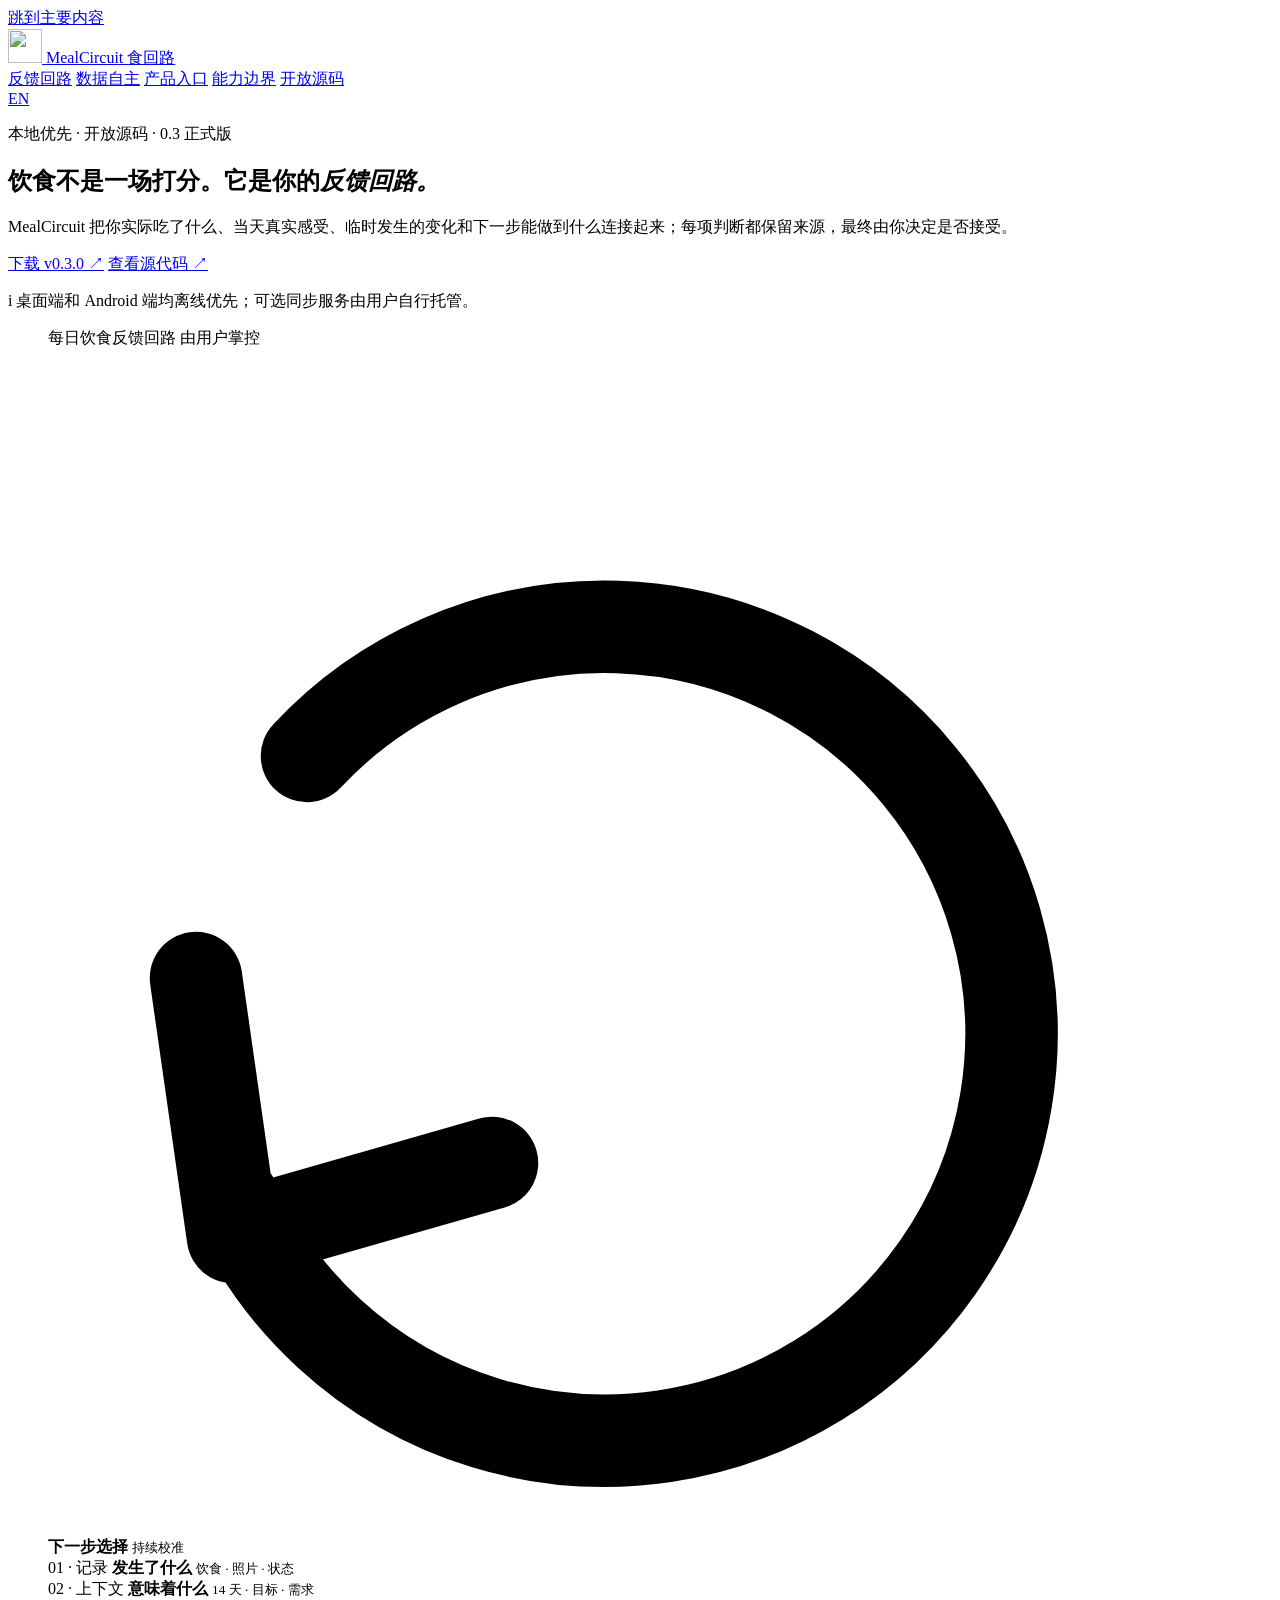
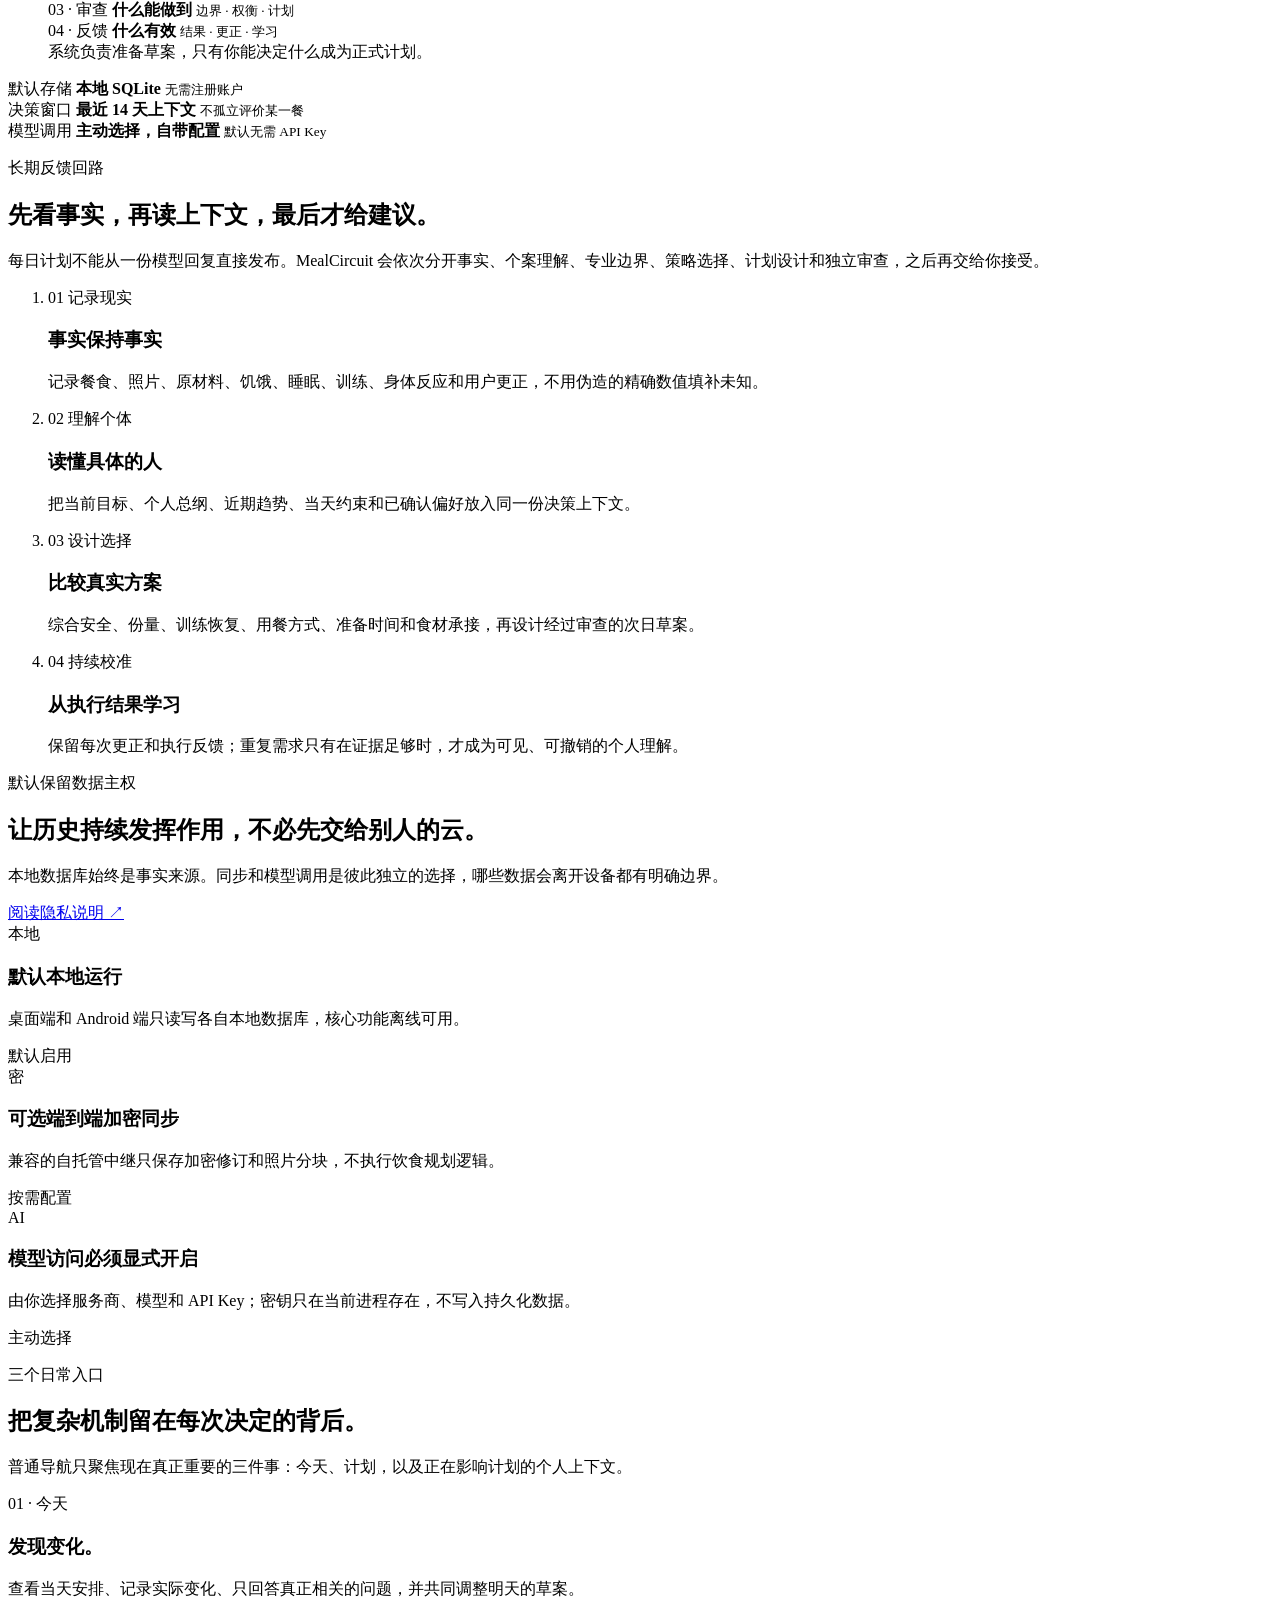
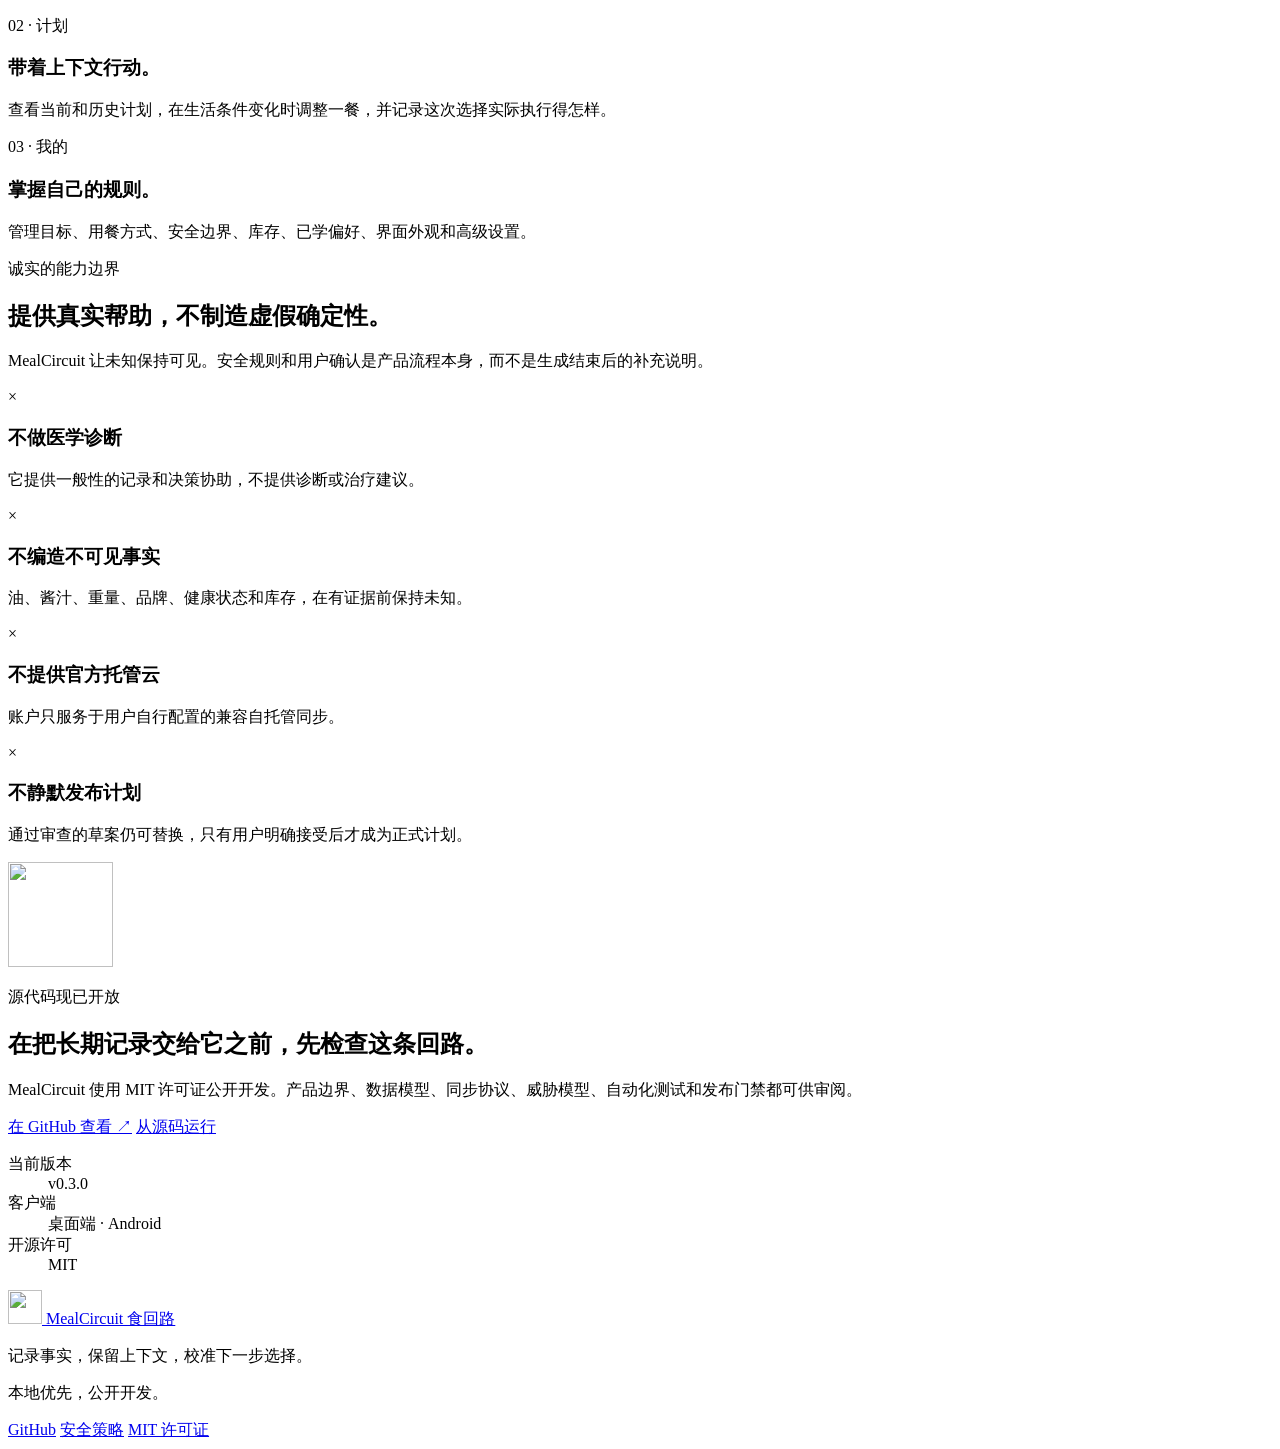
==== site/zh/index.html @ c9eca551 "feat(site): add Cloudflare Pages product site" ====
<!doctype html>
<html lang="zh-CN">
  <head>
    <meta charset="utf-8">
    <meta name="viewport" content="width=device-width, initial-scale=1">
    <meta name="theme-color" content="#173d35">
    <meta name="color-scheme" content="light">
    <meta name="description" content="MealCircuit 食回路是一款本地优先的开源长期饮食反馈工作台，把饮食记录、当天状态和真实执行反馈连接成更安全的下一步选择。">
    <meta name="robots" content="index, follow">
    <meta property="og:type" content="website">
    <meta property="og:site_name" content="MealCircuit 食回路">
    <meta property="og:title" content="MealCircuit 食回路 — 从真实生活中学习的饮食决策">
    <meta property="og:description" content="记录事实、保留上下文、校准下一餐，同时始终掌握自己的数据和最终决定。">
    <meta name="twitter:card" content="summary">
    <meta name="twitter:title" content="MealCircuit 食回路 — 从真实生活中学习的饮食决策">
    <meta name="twitter:description" content="本地优先的长期饮食反馈工作台。">
    <link rel="alternate" hreflang="en" href="/">
    <link rel="alternate" hreflang="zh-CN" href="/zh/">
    <link rel="alternate" hreflang="x-default" href="/">
    <link rel="icon" type="image/svg+xml" href="/favicon.svg">
    <link rel="manifest" href="/site.webmanifest">
    <link rel="stylesheet" href="/assets/site.css">
    <title>MealCircuit 食回路 — 从真实生活中学习的饮食决策</title>
  </head>
  <body>
    <a class="skip-link" href="#main">跳到主要内容</a>

    <header class="site-header">
      <div class="page-shell header-inner">
        <a class="wordmark" href="/zh/" aria-label="MealCircuit 食回路首页">
          <img class="brand-mark" src="/favicon.svg" alt="" width="34" height="34">
          <span>MealCircuit 食回路</span>
        </a>
        <nav class="primary-nav" aria-label="主导航">
          <a href="#loop">反馈回路</a>
          <a href="#privacy">数据自主</a>
          <a href="#product">产品入口</a>
          <a href="#boundaries">能力边界</a>
          <a href="#source">开放源码</a>
        </nav>
        <a class="language-link" href="/" lang="en" hreflang="en">EN</a>
      </div>
    </header>

    <main id="main">
      <section class="page-shell hero" aria-labelledby="hero-title">
        <div class="hero-copy">
          <p class="eyebrow">本地优先 · 开放源码 · 0.3 正式版</p>
          <h1 id="hero-title">饮食不是一场打分。<strong>它是你的<em>反馈回路。</em></strong></h1>
          <p class="hero-body">MealCircuit 把你实际吃了什么、当天真实感受、临时发生的变化和下一步能做到什么连接起来；每项判断都保留来源，最终由你决定是否接受。</p>
          <div class="hero-actions">
            <a class="button button--primary" href="https://github.com/QianQIUlp/meal-circuit/releases/tag/v0.3.0" target="_blank" rel="noreferrer">下载 v0.3.0 <span aria-hidden="true">↗</span></a>
            <a class="button button--secondary" href="https://github.com/QianQIUlp/meal-circuit" target="_blank" rel="noreferrer">查看源代码 <span aria-hidden="true">↗</span></a>
          </div>
          <p class="release-note"><span aria-hidden="true">i</span> 桌面端和 Android 端均离线优先；可选同步服务由用户自行托管。</p>
        </div>

        <figure class="circuit-board" aria-label="饮食记录、个人上下文、审查后的计划和真实执行结果构成反馈回路">
          <div class="circuit-board__topbar">
            <span>每日饮食反馈回路</span>
            <span class="circuit-board__status">由用户掌控</span>
          </div>
          <div class="circuit-board__body">
            <div class="loop-ring" aria-hidden="true"></div>
            <div class="loop-core" aria-hidden="true">
              <svg viewBox="0 0 32 32"><path d="M7 11a11 11 0 1 1-2 12M4 17l1 7 7-2" fill="none" stroke="currentColor" stroke-width="2.5" stroke-linecap="round" stroke-linejoin="round"/></svg>
              <strong>下一步选择</strong>
              <small>持续校准</small>
            </div>
            <article class="signal signal--capture">
              <span>01 · 记录</span>
              <strong>发生了什么</strong>
              <small>饮食 · 照片 · 状态</small>
            </article>
            <article class="signal signal--understand">
              <span>02 · 上下文</span>
              <strong>意味着什么</strong>
              <small>14 天 · 目标 · 需求</small>
            </article>
            <article class="signal signal--plan">
              <span>03 · 审查</span>
              <strong>什么能做到</strong>
              <small>边界 · 权衡 · 计划</small>
            </article>
            <article class="signal signal--learn">
              <span>04 · 反馈</span>
              <strong>什么有效</strong>
              <small>结果 · 更正 · 学习</small>
            </article>
          </div>
          <figcaption>系统负责准备草案，只有你能决定什么成为正式计划。</figcaption>
        </figure>
      </section>

      <section class="fact-strip" aria-label="产品关键信息">
        <div class="page-shell fact-strip__inner">
          <div class="fact">
            <span>默认存储</span>
            <strong>本地 SQLite</strong>
            <small>无需注册账户</small>
          </div>
          <div class="fact">
            <span>决策窗口</span>
            <strong>最近 14 天上下文</strong>
            <small>不孤立评价某一餐</small>
          </div>
          <div class="fact">
            <span>模型调用</span>
            <strong>主动选择，自带配置</strong>
            <small>默认无需 API Key</small>
          </div>
        </div>
      </section>

      <section class="page-shell section" id="loop" aria-labelledby="loop-title">
        <div class="section-heading section-heading--split">
          <div>
            <p class="eyebrow">长期反馈回路</p>
            <h2 id="loop-title">先看事实，再读上下文，最后才给建议。</h2>
          </div>
          <div class="section-heading__aside">
            <p>每日计划不能从一份模型回复直接发布。MealCircuit 会依次分开事实、个案理解、专业边界、策略选择、计划设计和独立审查，之后再交给你接受。</p>
          </div>
        </div>
        <ol class="steps">
          <li class="step">
            <span class="step__index" aria-hidden="true">01</span>
            <span class="step__label">记录现实</span>
            <h3>事实保持事实</h3>
            <p>记录餐食、照片、原材料、饥饿、睡眠、训练、身体反应和用户更正，不用伪造的精确数值填补未知。</p>
          </li>
          <li class="step">
            <span class="step__index" aria-hidden="true">02</span>
            <span class="step__label">理解个体</span>
            <h3>读懂具体的人</h3>
            <p>把当前目标、个人总纲、近期趋势、当天约束和已确认偏好放入同一份决策上下文。</p>
          </li>
          <li class="step">
            <span class="step__index" aria-hidden="true">03</span>
            <span class="step__label">设计选择</span>
            <h3>比较真实方案</h3>
            <p>综合安全、份量、训练恢复、用餐方式、准备时间和食材承接，再设计经过审查的次日草案。</p>
          </li>
          <li class="step">
            <span class="step__index" aria-hidden="true">04</span>
            <span class="step__label">持续校准</span>
            <h3>从执行结果学习</h3>
            <p>保留每次更正和执行反馈；重复需求只有在证据足够时，才成为可见、可撤销的个人理解。</p>
          </li>
        </ol>
      </section>

      <section class="section section--privacy" id="privacy" aria-labelledby="privacy-title">
        <div class="page-shell privacy-layout">
          <div class="privacy-copy">
            <p class="eyebrow eyebrow--light">默认保留数据主权</p>
            <h2 id="privacy-title">让历史持续发挥作用，不必先交给别人的云。</h2>
            <p>本地数据库始终是事实来源。同步和模型调用是彼此独立的选择，哪些数据会离开设备都有明确边界。</p>
            <a href="https://github.com/QianQIUlp/meal-circuit/blob/main/PRIVACY.md" target="_blank" rel="noreferrer">阅读隐私说明 <span aria-hidden="true">↗</span></a>
          </div>
          <div class="privacy-board">
            <article class="privacy-card">
              <span class="privacy-card__icon" aria-hidden="true">本地</span>
              <div>
                <h3>默认本地运行</h3>
                <p>桌面端和 Android 端只读写各自本地数据库，核心功能离线可用。</p>
              </div>
              <span class="privacy-card__status">默认启用</span>
            </article>
            <article class="privacy-card">
              <span class="privacy-card__icon" aria-hidden="true">密</span>
              <div>
                <h3>可选端到端加密同步</h3>
                <p>兼容的自托管中继只保存加密修订和照片分块，不执行饮食规划逻辑。</p>
              </div>
              <span class="privacy-card__status">按需配置</span>
            </article>
            <article class="privacy-card">
              <span class="privacy-card__icon" aria-hidden="true">AI</span>
              <div>
                <h3>模型访问必须显式开启</h3>
                <p>由你选择服务商、模型和 API Key；密钥只在当前进程存在，不写入持久化数据。</p>
              </div>
              <span class="privacy-card__status">主动选择</span>
            </article>
          </div>
        </div>
      </section>

      <section class="page-shell section" id="product" aria-labelledby="product-title">
        <div class="section-heading">
          <p class="eyebrow">三个日常入口</p>
          <h2 id="product-title">把复杂机制留在每次决定的背后。</h2>
          <p>普通导航只聚焦现在真正重要的三件事：今天、计划，以及正在影响计划的个人上下文。</p>
        </div>
        <div class="surface-grid">
          <article class="surface-card">
            <span class="surface-card__number">01 · 今天</span>
            <h3>发现变化。</h3>
            <p>查看当天安排、记录实际变化、只回答真正相关的问题，并共同调整明天的草案。</p>
          </article>
          <article class="surface-card">
            <span class="surface-card__number">02 · 计划</span>
            <h3>带着上下文行动。</h3>
            <p>查看当前和历史计划，在生活条件变化时调整一餐，并记录这次选择实际执行得怎样。</p>
          </article>
          <article class="surface-card">
            <span class="surface-card__number">03 · 我的</span>
            <h3>掌握自己的规则。</h3>
            <p>管理目标、用餐方式、安全边界、库存、已学偏好、界面外观和高级设置。</p>
          </article>
        </div>
      </section>

      <section class="page-shell section" id="boundaries" aria-labelledby="boundaries-title">
        <div class="section-heading section-heading--split">
          <div>
            <p class="eyebrow">诚实的能力边界</p>
            <h2 id="boundaries-title">提供真实帮助，不制造虚假确定性。</h2>
          </div>
          <div class="section-heading__aside">
            <p>MealCircuit 让未知保持可见。安全规则和用户确认是产品流程本身，而不是生成结束后的补充说明。</p>
          </div>
        </div>
        <div class="boundary-grid">
          <article class="boundary-card">
            <span aria-hidden="true">×</span>
            <h3>不做医学诊断</h3>
            <p>它提供一般性的记录和决策协助，不提供诊断或治疗建议。</p>
          </article>
          <article class="boundary-card">
            <span aria-hidden="true">×</span>
            <h3>不编造不可见事实</h3>
            <p>油、酱汁、重量、品牌、健康状态和库存，在有证据前保持未知。</p>
          </article>
          <article class="boundary-card">
            <span aria-hidden="true">×</span>
            <h3>不提供官方托管云</h3>
            <p>账户只服务于用户自行配置的兼容自托管同步。</p>
          </article>
          <article class="boundary-card">
            <span aria-hidden="true">×</span>
            <h3>不静默发布计划</h3>
            <p>通过审查的草案仍可替换，只有用户明确接受后才成为正式计划。</p>
          </article>
        </div>
      </section>

      <section class="page-shell section section--source" id="source" aria-labelledby="source-title">
        <div class="source-card">
          <img class="source-mark" src="/favicon.svg" alt="" width="105" height="105">
          <div class="source-copy">
            <p class="eyebrow">源代码现已开放</p>
            <h2 id="source-title">在把长期记录交给它之前，先检查这条回路。</h2>
            <p>MealCircuit 使用 MIT 许可证公开开发。产品边界、数据模型、同步协议、威胁模型、自动化测试和发布门禁都可供审阅。</p>
            <div class="source-actions">
              <a class="button button--primary" href="https://github.com/QianQIUlp/meal-circuit" target="_blank" rel="noreferrer">在 GitHub 查看 <span aria-hidden="true">↗</span></a>
              <a class="button button--secondary" href="https://github.com/QianQIUlp/meal-circuit/blob/main/README.md#zh-cn" target="_blank" rel="noreferrer">从源码运行</a>
            </div>
          </div>
          <dl class="source-meta">
            <div>
              <dt>当前版本</dt>
              <dd>v0.3.0</dd>
            </div>
            <div>
              <dt>客户端</dt>
              <dd>桌面端 · Android</dd>
            </div>
            <div>
              <dt>开源许可</dt>
              <dd>MIT</dd>
            </div>
          </dl>
        </div>
      </section>
    </main>

    <footer class="site-footer">
      <div class="page-shell footer-inner">
        <div class="footer-brand">
          <a class="wordmark" href="/zh/">
            <img class="brand-mark" src="/favicon.svg" alt="" width="34" height="34">
            <span>MealCircuit 食回路</span>
          </a>
          <p>记录事实，保留上下文，校准下一步选择。</p>
        </div>
        <p class="footer-status">本地优先，公开开发。</p>
        <div class="footer-links">
          <a href="https://github.com/QianQIUlp/meal-circuit" target="_blank" rel="noreferrer">GitHub</a>
          <a href="https://github.com/QianQIUlp/meal-circuit/blob/main/SECURITY.md" target="_blank" rel="noreferrer">安全策略</a>
          <a href="https://github.com/QianQIUlp/meal-circuit/blob/main/LICENSE" target="_blank" rel="noreferrer">MIT 许可证</a>
        </div>
      </div>
    </footer>
  </body>
</html>
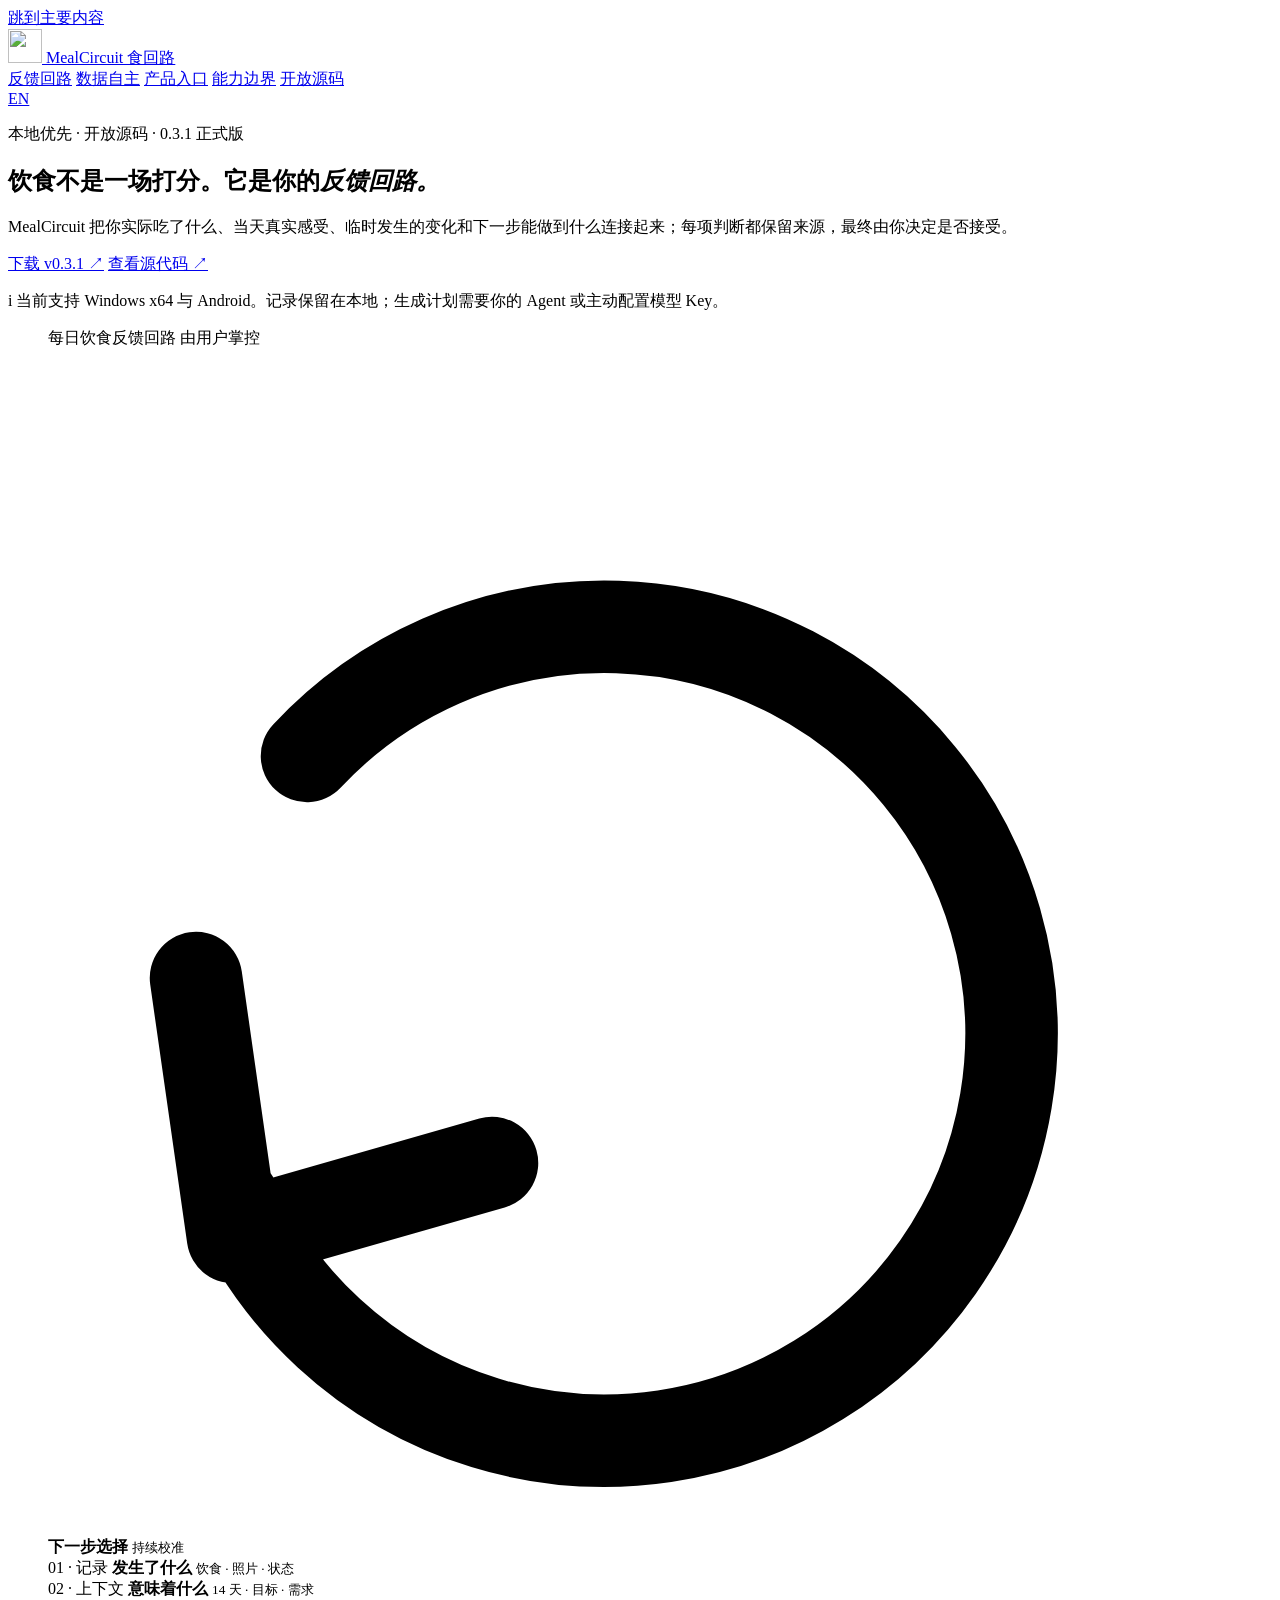
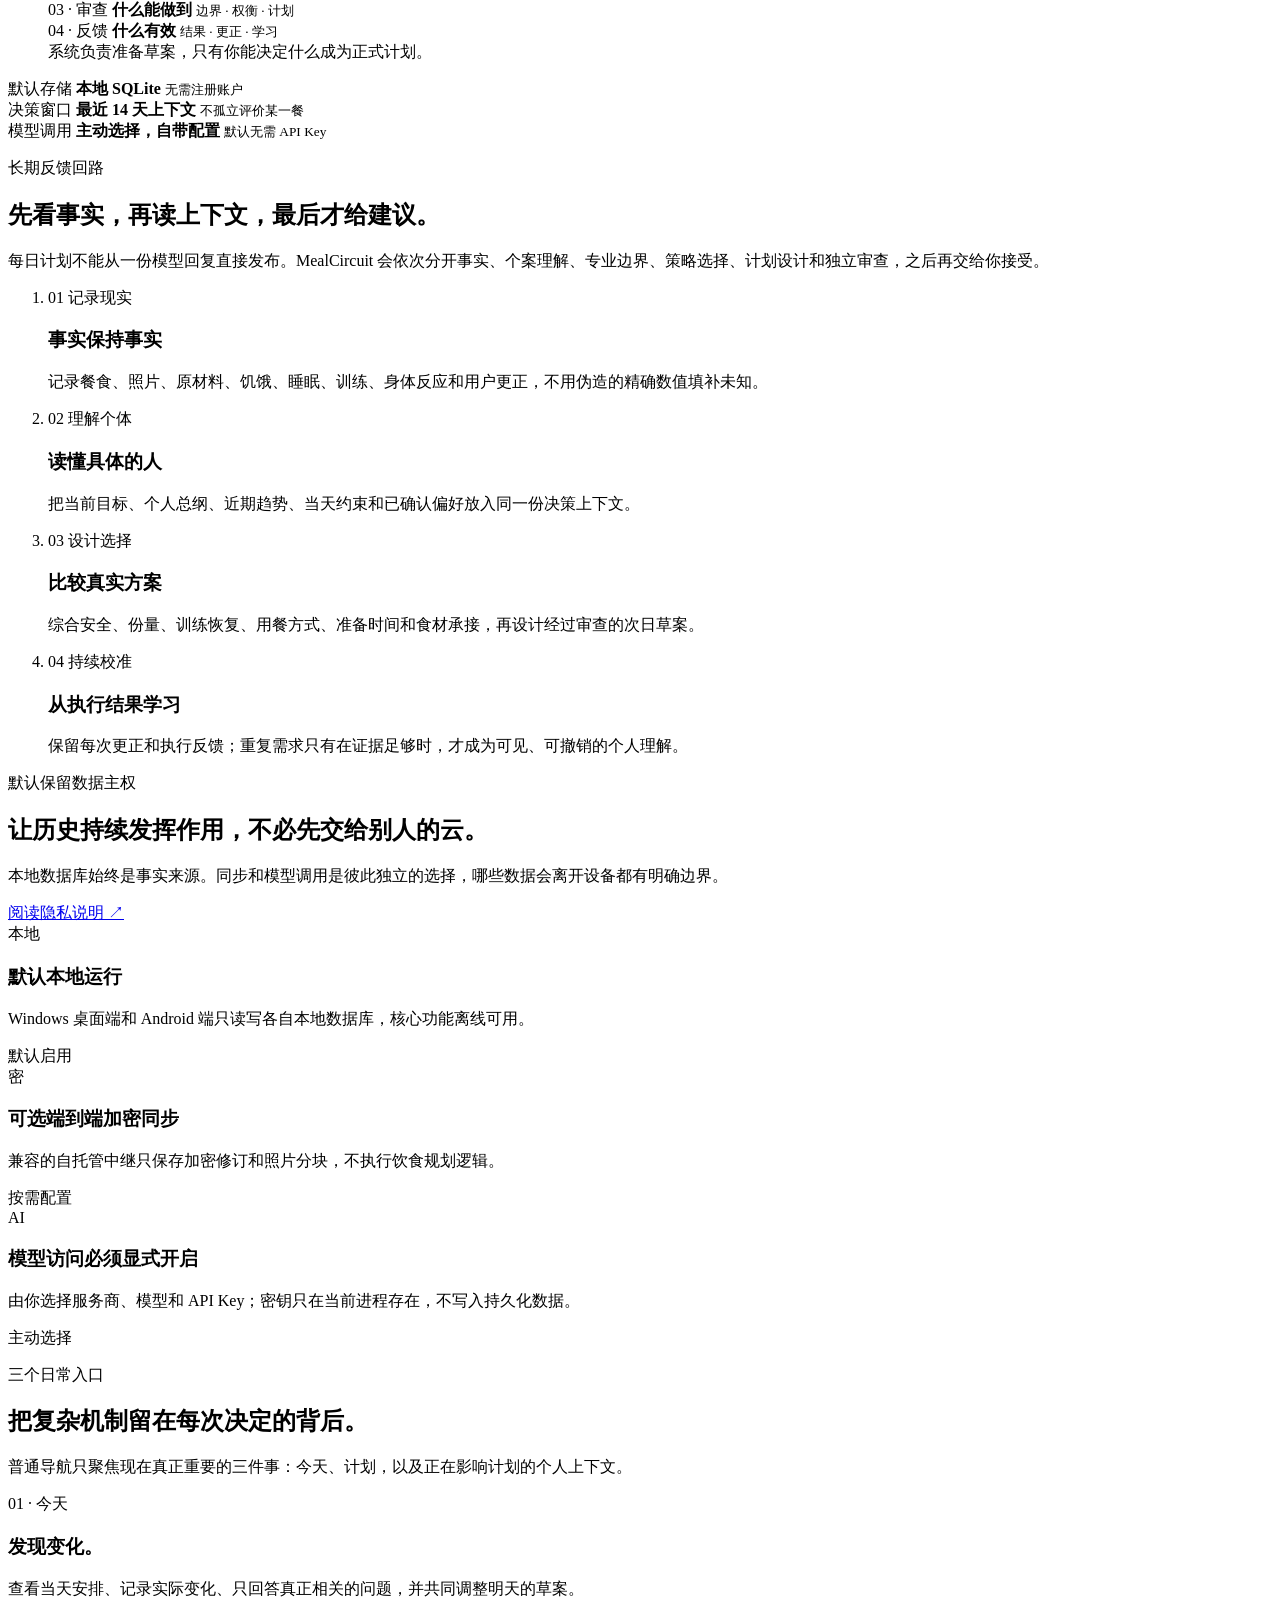
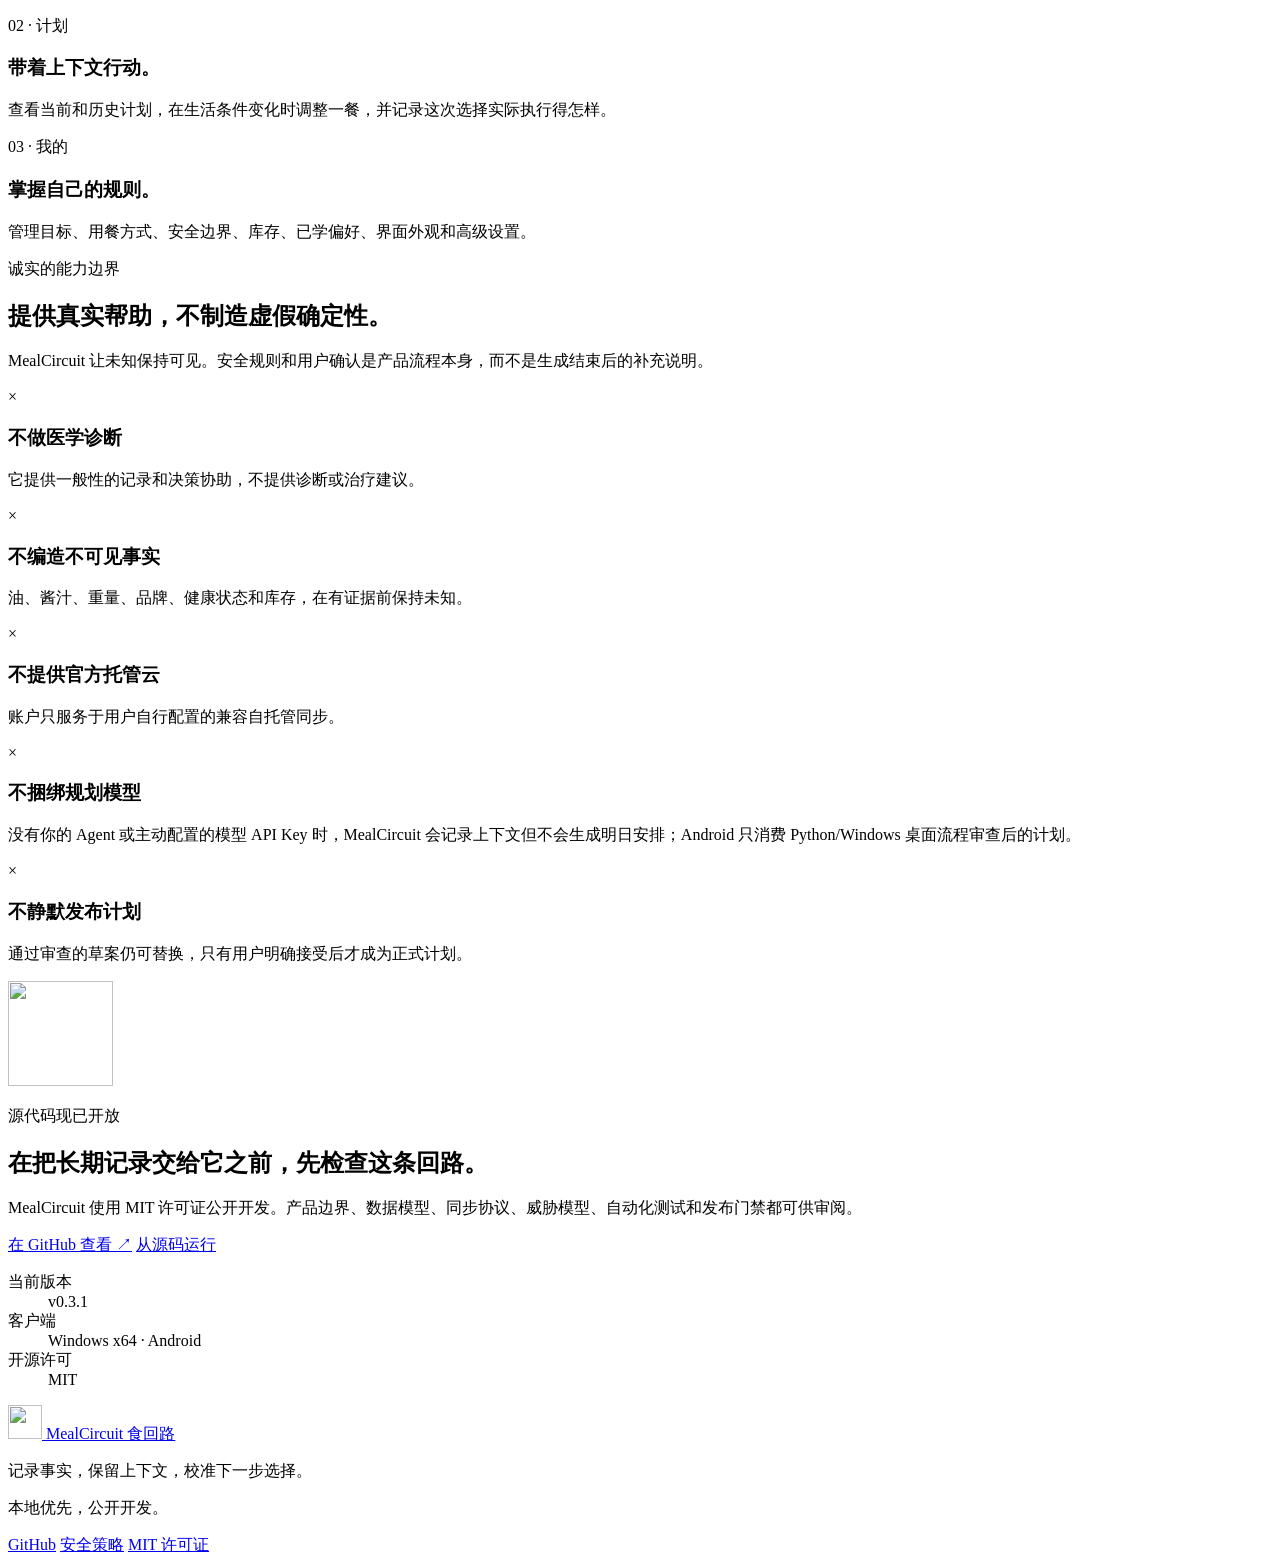
==== commit 934aa58b: "release: prepare v0.3.1 distribution baseline" ====
--- a/site/zh/index.html
+++ b/site/zh/index.html
@@ -45,14 +45,14 @@
     <main id="main">
       <section class="page-shell hero" aria-labelledby="hero-title">
         <div class="hero-copy">
-          <p class="eyebrow">本地优先 · 开放源码 · 0.3 正式版</p>
+          <p class="eyebrow">本地优先 · 开放源码 · 0.3.1 正式版</p>
           <h1 id="hero-title">饮食不是一场打分。<strong>它是你的<em>反馈回路。</em></strong></h1>
           <p class="hero-body">MealCircuit 把你实际吃了什么、当天真实感受、临时发生的变化和下一步能做到什么连接起来；每项判断都保留来源，最终由你决定是否接受。</p>
           <div class="hero-actions">
-            <a class="button button--primary" href="https://github.com/QianQIUlp/meal-circuit/releases/tag/v0.3.0" target="_blank" rel="noreferrer">下载 v0.3.0 <span aria-hidden="true">↗</span></a>
+            <a class="button button--primary" href="https://github.com/QianQIUlp/meal-circuit/releases/tag/v0.3.1" target="_blank" rel="noreferrer">下载 v0.3.1 <span aria-hidden="true">↗</span></a>
             <a class="button button--secondary" href="https://github.com/QianQIUlp/meal-circuit" target="_blank" rel="noreferrer">查看源代码 <span aria-hidden="true">↗</span></a>
           </div>
-          <p class="release-note"><span aria-hidden="true">i</span> 桌面端和 Android 端均离线优先；可选同步服务由用户自行托管。</p>
+          <p class="release-note"><span aria-hidden="true">i</span> 当前支持 Windows x64 与 Android。记录保留在本地；生成计划需要你的 Agent 或主动配置模型 Key。</p>
         </div>
 
         <figure class="circuit-board" aria-label="饮食记录、个人上下文、审查后的计划和真实执行结果构成反馈回路">
@@ -163,7 +163,7 @@
               <span class="privacy-card__icon" aria-hidden="true">本地</span>
               <div>
                 <h3>默认本地运行</h3>
-                <p>桌面端和 Android 端只读写各自本地数据库，核心功能离线可用。</p>
+                <p>Windows 桌面端和 Android 端只读写各自本地数据库，核心功能离线可用。</p>
               </div>
               <span class="privacy-card__status">默认启用</span>
             </article>
@@ -237,6 +237,11 @@
             <span aria-hidden="true">×</span>
             <h3>不提供官方托管云</h3>
             <p>账户只服务于用户自行配置的兼容自托管同步。</p>
+          </article>
+          <article class="boundary-card">
+            <span aria-hidden="true">×</span>
+            <h3>不捆绑规划模型</h3>
+            <p>没有你的 Agent 或主动配置的模型 API Key 时，MealCircuit 会记录上下文但不会生成明日安排；Android 只消费 Python/Windows 桌面流程审查后的计划。</p>
           </article>
           <article class="boundary-card">
             <span aria-hidden="true">×</span>
@@ -261,11 +266,11 @@
           <dl class="source-meta">
             <div>
               <dt>当前版本</dt>
-              <dd>v0.3.0</dd>
+              <dd>v0.3.1</dd>
             </div>
             <div>
               <dt>客户端</dt>
-              <dd>桌面端 · Android</dd>
+              <dd>Windows x64 · Android</dd>
             </div>
             <div>
               <dt>开源许可</dt>
